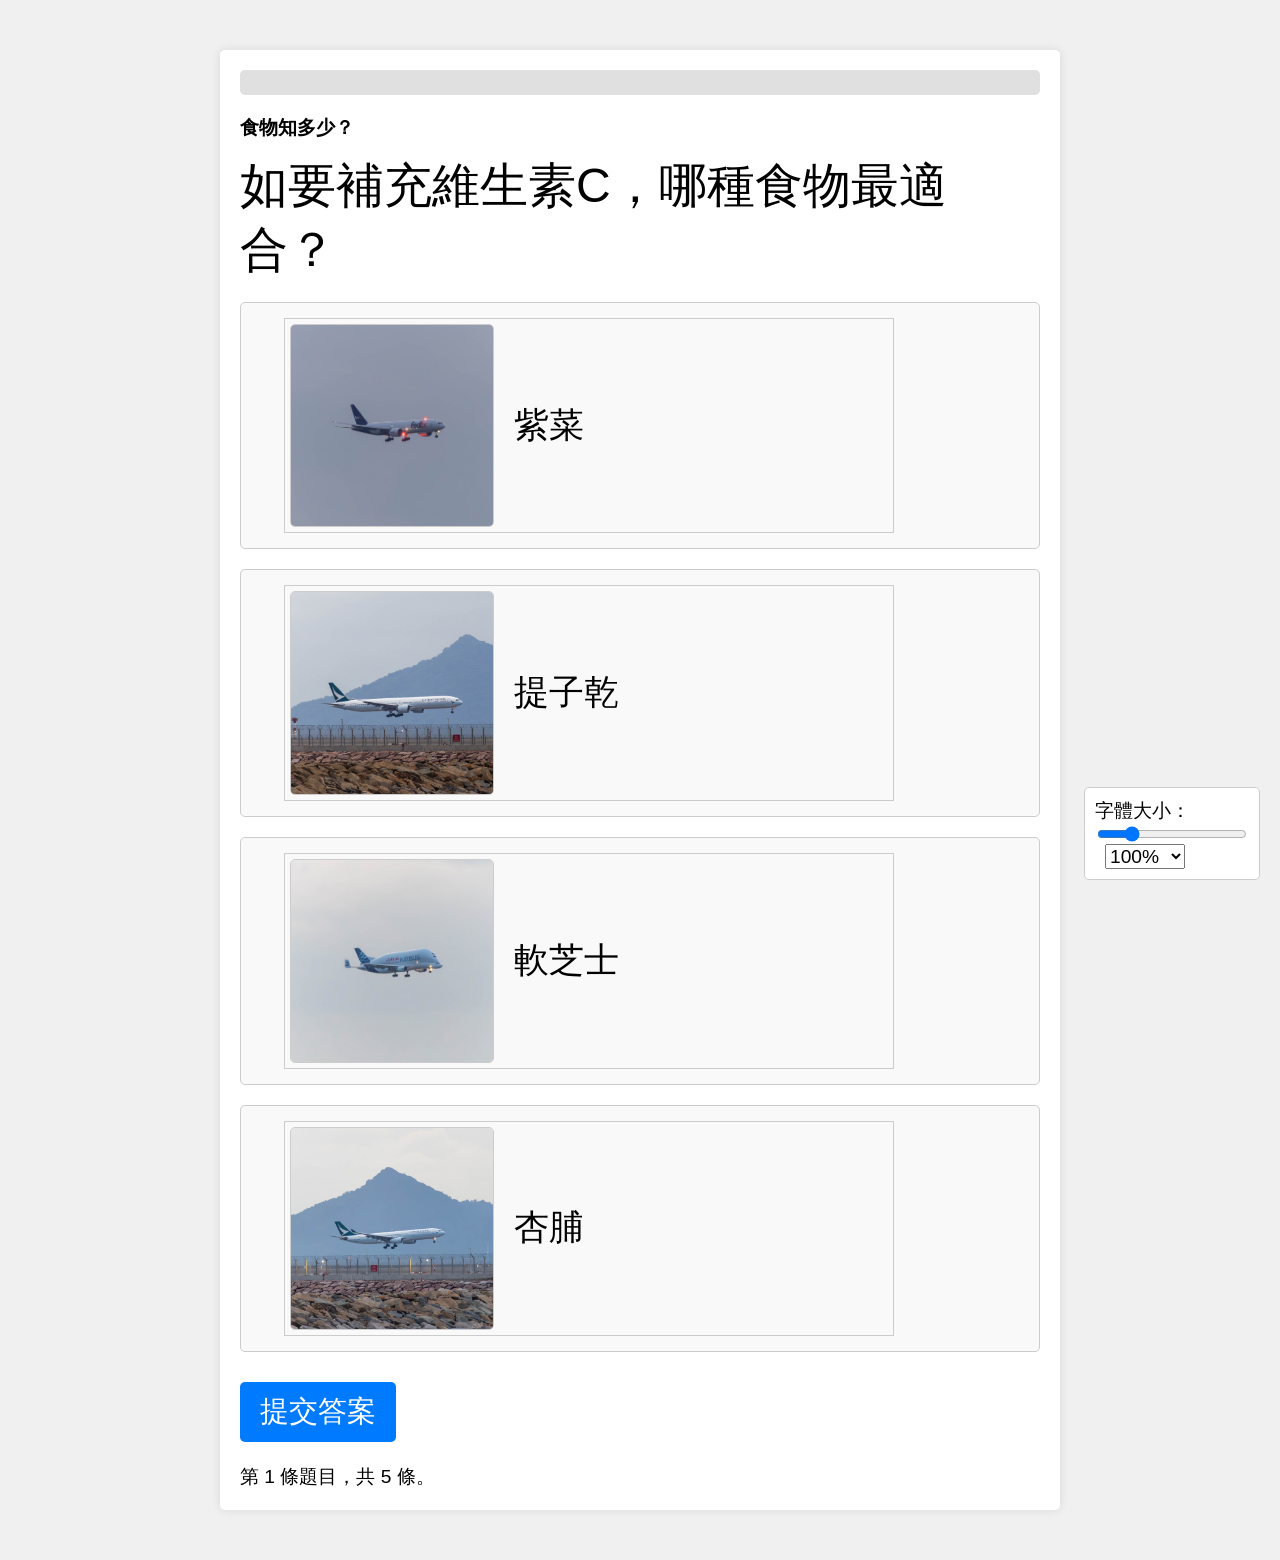
==== index.html @ 66ac1597 "img assets + resizing optimisations, more user friendly" ====
<!DOCTYPE html>
<html lang="en">
<head>
    <meta charset="UTF-8">
    <meta name="viewport" content="width=device-width, initial-scale=1.0">
    <title>食物知多少？</title>
    <link rel="stylesheet" href="styles.css">
</head>
<body>
    <div class="quiz-container">
        <!-- Progress Bar -->
        <div id="progress-bar-container">
            <div id="progress-bar"></div>
        </div>
        <h1>食物知多少？</h1>
        <div id="question"></div>
        <div id="options" class="options-container"></div>
        <div id="submit">
            <button onclick="checkAnswer()">提交答案</button>
        </div>
        <br>
        <div id="result"></div>
        <div id="end"></div>
        <div id="restart" style="display: none;">
            <button onclick="restartQuiz()">重新開始</button> <!-- Chinese for "Restart" -->
        </div>
        <div id="qCorrect"></div>
    </div>
    <div id="explanation-modal" class="modal">
        <div class="modal-content">
            <button class="close-button" onclick="closeModal()">關閉</button>
            <p id="explanation-text"></p>
        </div>
    </div>
    <!-- Text Magnifier Slider -->
    <div id="text-magnifier">
        字體大小：
        <input type="range" id="fontSizeSlider" min="50" max="300" value="100">
        <select id="fontSizeSelect">
            <option value="50">50%</option>
            <option value="100" selected>100%</option>
            <option value="150">150%</option>
            <option value="200">200%</option>
            <option value="250">250%</option>
            <option value="300">300%</option>
        </select>
    </div>
    <script src="quiz.js"></script>
</body>
</html>
---- styles.css ----
body {
    font-family: Arial, sans-serif;
    background-color: #f0f0f0;
    font-size: 120%; /* Increased base font size */
}

.quiz-container {
    max-width: 800px; /* Increased from 600px to 800px */
    margin: 50px auto;
    padding: 20px;
    background-color: #fff;
    border-radius: 5px;
    box-shadow: 0 0 10px rgba(0, 0, 0, 0.1);
}

button {
    padding: 10px 20px;
    margin-top: 10px;
    background-color: #007bff;
    color: #fff;
    border: none;
    border-radius: 5px;
    cursor: pointer;
}

button:hover {
    background-color: #0056b3;
}

button, label {
    font-size: 1.5em; /* Use relative units */
}

label, input {
  display: block;
  position: relative;
  top: 0;
  left: 0;
  right: 0;
  bottom: 0;
}

input[type="radio"] {
  opacity: 0;
  z-index: 100;
}

input[type="radio"]:checked+label,
.Checked+label {
  background: yellow;
}

label {
  padding: 5px;
  border: 1px solid #CCC;
  cursor: pointer;
  z-index: 90;
  display: flex;
  align-items: center;
}

label:hover {
  background: #DDD;
}

label::before {
  /* Remove the content to avoid numbering duplication */
  content: "";
}

.modal {
    display: none; /* Hidden by default */
    position: fixed;
    z-index: 999;
    left: 0;
    top: 0;
    width: 100%; /* Full width */
    height: 100%; /* Full height */
    overflow: auto; /* Enable scroll if needed */
    background-color: rgba(0, 0, 0, 0.5); /* Black with opacity */
}

.modal-content {
    background-color: #fff;
    margin: 15% auto; /* Centered */
    padding: 20px;
    border: 1px solid #888;
    width: 80%; /* Adjust as needed */
    position: relative;
    border-radius: 5px;
    max-height: 80vh; /* Limits the modal height */
    overflow-y: auto;  /* Adds scroll if content is too long */
    font-size: 1em; /* Use relative units */
}

.modal-content p {
    font-size: 2.5em; /* Increased from 1em to 2.5em */
}

.close-button {
    position: absolute; /* Positions the close button relative to modal-content */
    top: 10px;          /* Positions 10px from the top */
    right: 10px;        /* Positions 10px from the right */
    z-index: 1;         /* Ensures the button stays above other elements */
    padding: 10px 20px;
    font-size: 1.5em; /* Use relative units */
    background-color: #007bff;
    color: #fff;
    border: none;
    border-radius: 5px;
    cursor: pointer;
}

.close-button:hover {
    background-color: #0056b3;
}

.modal-content button.close-button { /* Added missing dot */
    outline: none; /* Remove default outline */
}

#restart button {
    padding: 10px 20px;
    margin-top: 10px;
    background-color: #007bff;
    color: #fff;
    border: none;
    border-radius: 5px;
    cursor: pointer;
}

#restart button:hover {
    background-color: #0056b3;
}

/* Progress Bar Styles */
#progress-bar-container {
    width: 100%;
    background-color: #e0e0e0;
    border-radius: 5px;
    margin-bottom: 20px;
    height: 25px;
    overflow: hidden;
}

#progress-bar {
    height: 100%;
    width: 0%;
    background-color: #76c7c0;
    border-radius: 5px;
    transition: width 0.3s ease;
}

.option-container {
    display: flex;
    align-items: center;
    margin-bottom: 20px;
    background-color: #f9f9f9; /* Add background color for uniformity */
    padding: 15px; /* Add padding for spacing */
    border: 1px solid #ccc; /* Add border for visual separation */
    border-radius: 5px; /* Rounded corners for consistency */
    width: 100%; /* Ensure all option boxes have the same width */
    box-sizing: border-box; /* Include padding and border in width */
    font-size: 1em; /* Ensure font-size inherits from body */
}

.option-container input[type="radio"] {
    margin-right: 10px;
}

.option-container label {
    display: flex;
    align-items: center;
    cursor: pointer;
    width: calc(100% - 170px); /* Adjust width to fit next to image */
}

.option-container img {
    width: 7em;  /* Adjust image size using em units */
    height: 7em;
    margin-right: 20px; /* Space between image and text */
    border: 1px solid #ccc;
    border-radius: 5px;
    object-fit: cover; /* Ensure images maintain aspect ratio */
    flex-shrink: 0; /* Prevent images from shrinking */
}

.option-container span {
    font-size: 1.2em; /* Adjust as needed for larger text */
    word-break: break-word; /* Wrap text if it's too long */
    flex-grow: 1; /* Allow text to take remaining space */
}

/* Set the h1 text to match body font size */
h1 {
    font-size: 1em; /* Changed from 2em to match body text */
}

/* Increase the font size of the question text */
#question {
    font-size: 2.5em; /* Set to a larger size for prominence */
    margin-bottom: 20px; /* Optional: Adds spacing below the question */
}

#text-magnifier {
    position: fixed;
    bottom: 20px;
    right: 20px;
    background-color: #fff;
    padding: 10px;
    border: 1px solid #ccc;
    border-radius: 5px;
    z-index: 1000;
    /* Adjust width to accommodate the new input */
    width: auto;
}

#text-magnifier input[type="range"] {
    width: 150px;
    vertical-align: middle;
}

#text-magnifier input[type="number"] {
    display: none; /* Hide the number input if still present */
    width: 60px;
    margin-left: 10px;
    vertical-align: middle;
}

#text-magnifier input {
    font-size: 1em;
}

#text-magnifier select {
    width: 80px;
    margin-left: 10px;
    vertical-align: middle;
    font-size: 1em;
}

/* Increase font size for result and end text */
#result {
    font-size: 2em; /* Make result text larger */
}

#end {
    font-size: 2.5em; /* Make end results text even larger */
}
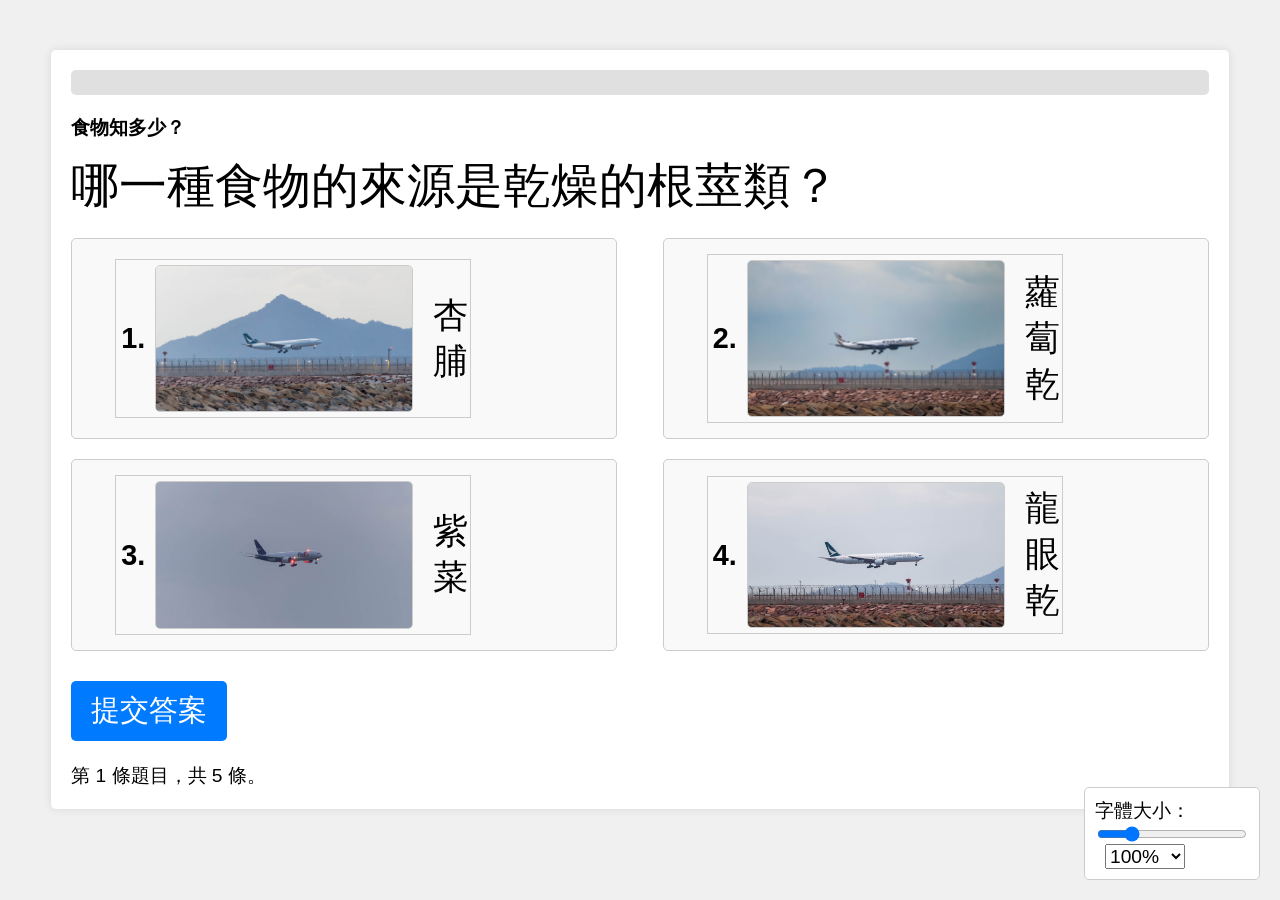
==== commit 13923be6: "Update page title for improved relevance" ====
--- a/index.html
+++ b/index.html
@@ -3,7 +3,7 @@
 <head>
     <meta charset="UTF-8">
     <meta name="viewport" content="width=device-width, initial-scale=1.0">
-    <title>食物知多少？</title>
+    <title>回味無窮</title>
     <link rel="stylesheet" href="styles.css">
 </head>
 <body>
--- a/styles.css
+++ b/styles.css
@@ -5,7 +5,7 @@
 }
 
 .quiz-container {
-    max-width: 800px; /* Increased from 600px to 800px */
+    max-width: 90%; /* Changed from fixed width to 90% */
     margin: 50px auto;
     padding: 20px;
     background-color: #fff;
@@ -151,6 +151,15 @@
     transition: width 0.3s ease;
 }
 
+/* Adjust options container to allow side-by-side layout */
+.options-container {
+    display: flex;
+    flex-wrap: wrap;
+    justify-content: space-between;
+    counter-reset: option; /* Initialize counter for options */
+}
+
+/* Consolidated option-container styles for two options per row */
 .option-container {
     display: flex;
     align-items: center;
@@ -159,9 +168,15 @@
     padding: 15px; /* Add padding for spacing */
     border: 1px solid #ccc; /* Add border for visual separation */
     border-radius: 5px; /* Rounded corners for consistency */
-    width: 100%; /* Ensure all option boxes have the same width */
+    width: 48%; /* Fit two options per row */
     box-sizing: border-box; /* Include padding and border in width */
     font-size: 1em; /* Ensure font-size inherits from body */
+    counter-increment: option; /* Increment counter for each option */
+}
+
+/* Remove margin on the right for every second option */
+.option-container:nth-child(2n) {
+    margin-right: 0;
 }
 
 .option-container input[type="radio"] {
@@ -175,9 +190,15 @@
     width: calc(100% - 170px); /* Adjust width to fit next to image */
 }
 
+.option-container label::before {
+    content: counter(option) ". ";
+    font-weight: bold;
+    margin-right: 10px; /* Display counter before label text */
+}
+
 .option-container img {
-    width: 7em;  /* Adjust image size using em units */
-    height: 7em;
+    width: 20vw; /* Use viewport width units */
+    height: auto; /* Maintain aspect ratio */
     margin-right: 20px; /* Space between image and text */
     border: 1px solid #ccc;
     border-radius: 5px;
@@ -245,4 +266,54 @@
 
 #end {
     font-size: 2.5em; /* Make end results text even larger */
+}
+
+/* Adjust font sizes for smaller screens */
+@media (max-width: 768px) {
+    body {
+        font-size: 100%; /* Adjust base font size */
+    }
+    
+    .modal-content p,
+    #question,
+    #end,
+    #result {
+        font-size: 1.5em; /* Adjust font sizes */
+    }
+
+    .option-container img {
+        width: 30vw; /* Adjust image size */
+    }
+
+    .option-container {
+        width: 100%; /* Stack options vertically */
+    }
+}
+
+/* Adjust layout for very small screens */
+@media (max-width: 480px) {
+    body {
+        font-size: 90%; /* Further adjust base font size */
+    }
+    
+    .modal-content p,
+    #question,
+    #end,
+    #result {
+        font-size: 1.2em; /* Further adjust font sizes */
+    }
+    
+    .option-container {
+        flex-direction: column; /* Stack options vertically */
+        align-items: flex-start;
+    }
+    
+    .option-container img {
+        width: 50vw; /* Adjust image width */
+        margin-bottom: 10px;
+    }
+    
+    .option-container label {
+        width: 100%; /* Ensure labels take full width */
+    }
 }
